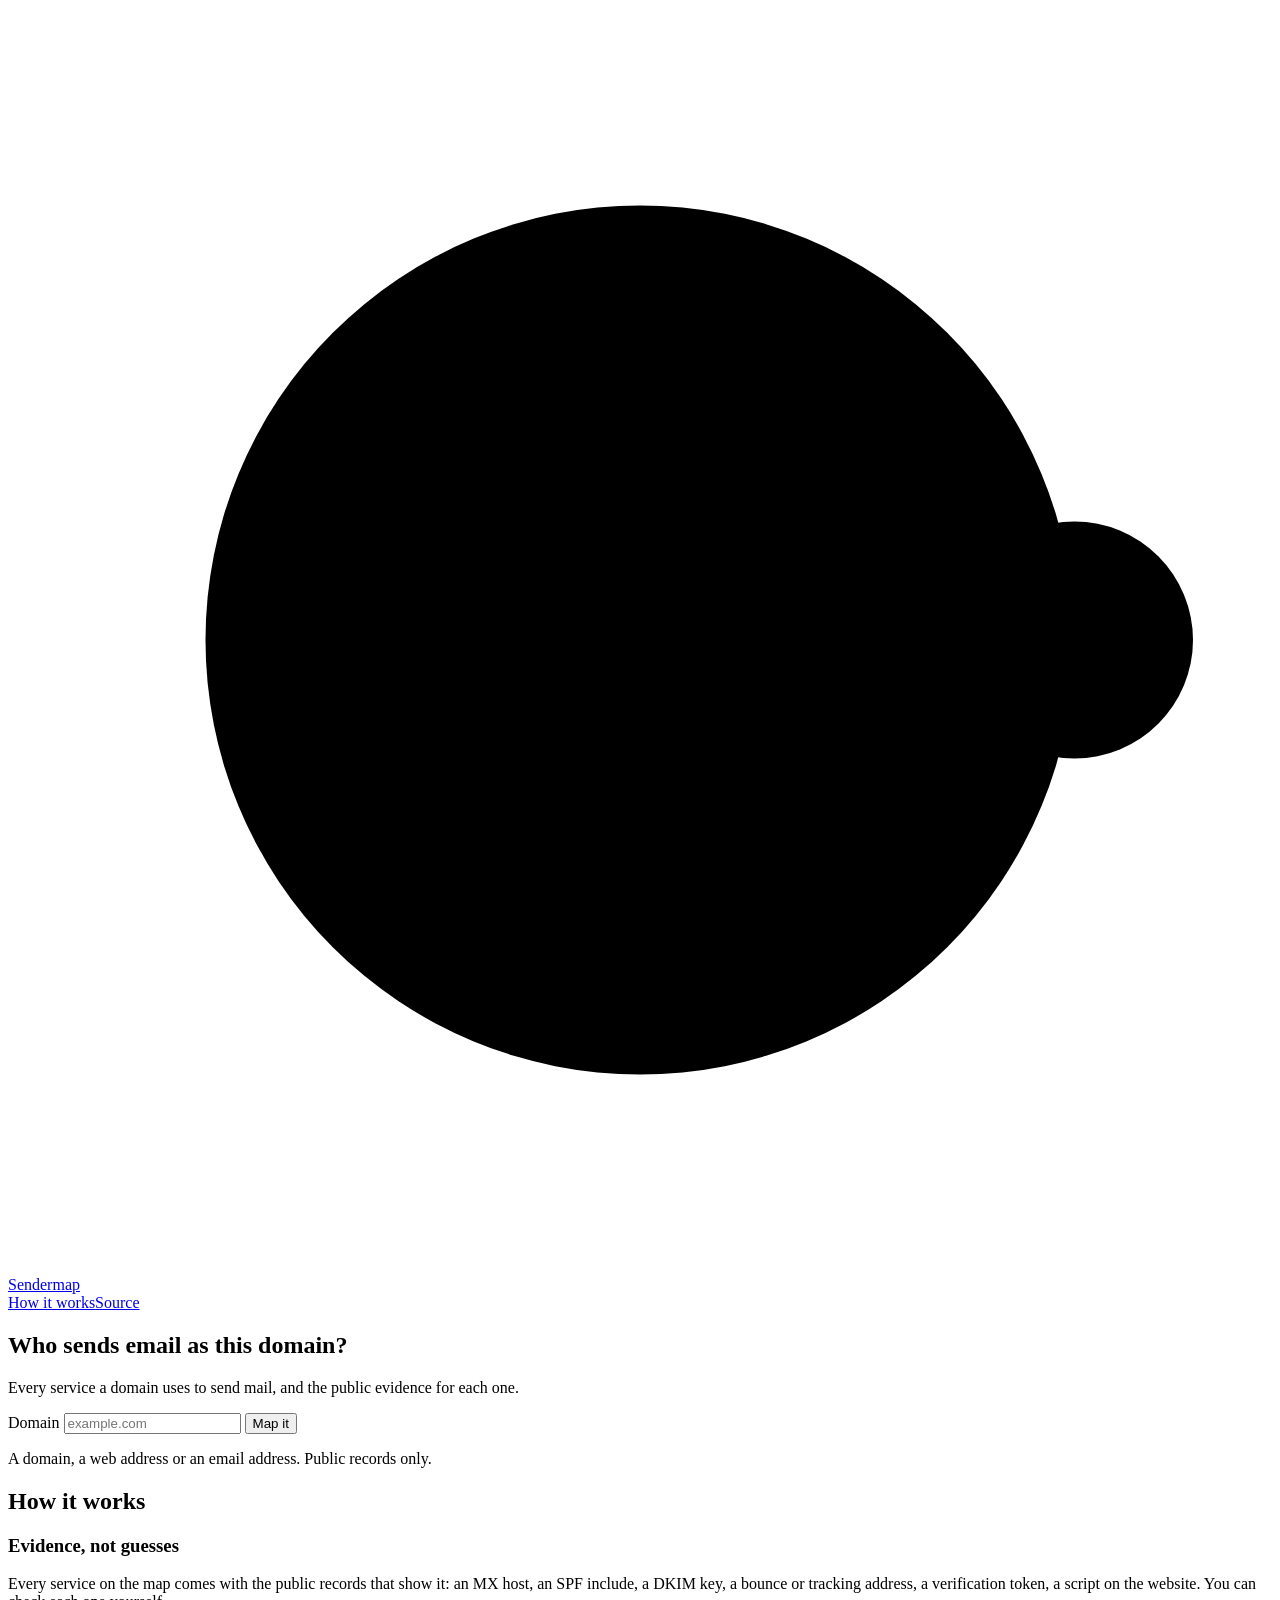
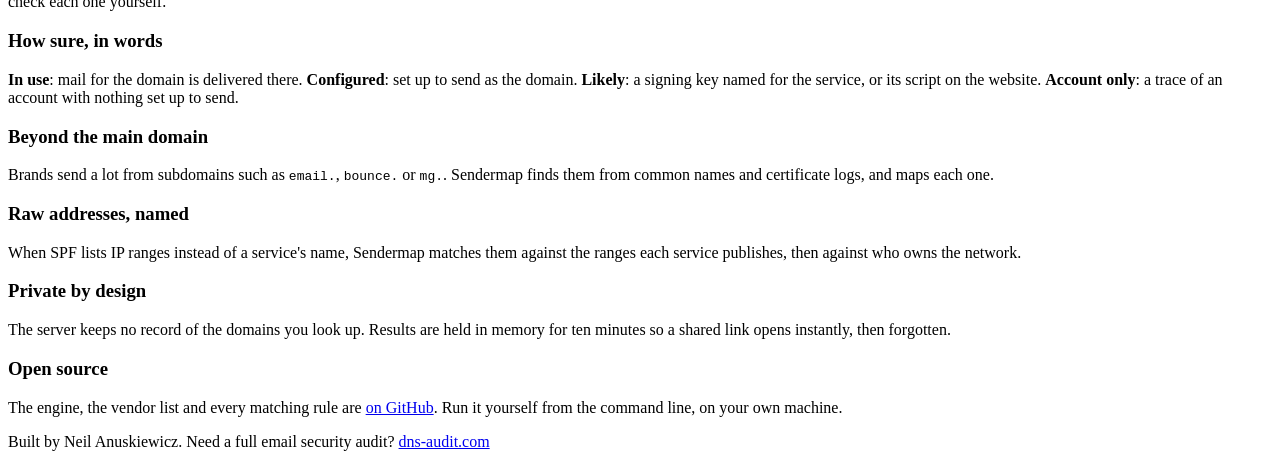
==== sendermap/web/static/index.html @ 8028f18f "The app turns off uvicorn's access log, so the privacy docstring is true (M15) app.py said there is " ====
<!doctype html>
<html lang="en">
<head>
  <meta charset="utf-8">
  <meta name="viewport" content="width=device-width, initial-scale=1">
  <title>Sendermap</title>
  <meta name="description" content="Type a domain, see every service that sends email as it, with the public evidence for each.">
  <meta property="og:title" content="Sendermap">
  <meta property="og:description" content="Every service that sends email as a domain, with the public evidence for each.">
  <link rel="icon" href="data:image/svg+xml,%3Csvg xmlns='http://www.w3.org/2000/svg' viewBox='0 0 32 32'%3E%3Ccircle cx='16' cy='16' r='5' fill='%232f9e6f'/%3E%3Ccircle cx='16' cy='16' r='11' fill='none' stroke='%233b82c4' stroke-width='2'/%3E%3Ccircle cx='27' cy='16' r='3' fill='%23c9881a'/%3E%3C/svg%3E">
  <link rel="stylesheet" href="/static/style.css">
  <script defer src="/static/app.js"></script>
</head>
<body>
  <header class="top">
    <a class="wordmark" href="/" aria-label="Sendermap home">
      <svg viewBox="0 0 32 32" aria-hidden="true"><circle cx="16" cy="16" r="5" class="wm-core"/><circle cx="16" cy="16" r="11" class="wm-ring"/><circle cx="27" cy="16" r="3" class="wm-dot"/></svg>
      Sendermap
    </a>
    <nav><a href="#how">How it works</a><a href="https://github.com/marmot7775/sendermap">Source</a></nav>
  </header>

  <main>
    <section class="hero" id="hero">
      <h1>Who sends email as this domain?</h1>
      <p class="lede">Every service a domain uses to send mail, and the public evidence for each one.</p>
      <form id="lookup" class="lookup" autocomplete="off">
        <label for="domain" class="visually-hidden">Domain</label>
        <input id="domain" name="d" type="text" inputmode="url" spellcheck="false"
               placeholder="example.com" aria-describedby="hint" required>
        <button type="submit">Map it</button>
      </form>
      <p id="hint" class="hint">A domain, a web address or an email address. Public records only.</p>
    </section>

    <section id="progress" class="progress" hidden aria-live="polite">
      <div class="pulse" aria-hidden="true"></div>
      <p id="step">Starting</p>
    </section>

    <section id="error" class="error" hidden role="alert"></section>

    <section id="result" class="result" hidden>
      <div class="result-head">
        <img id="logo" class="logo" alt="" hidden>
        <div>
          <h2 id="result-domain"></h2>
          <p id="summary" class="summary"></p>
        </div>
        <div class="actions">
          <button type="button" id="copy-link">Copy link</button>
          <button type="button" id="copy-md">Copy as Markdown</button>
          <button type="button" id="download">Download JSON</button>
        </div>
      </div>

      <figure class="map-wrap">
        <svg id="map" viewBox="0 0 720 720" role="img"></svg>
        <figcaption class="legend">
          <span><i class="dot in-use"></i>In use</span>
          <span><i class="dot configured"></i>Configured</span>
          <span><i class="dot likely"></i>Likely</span>
          <span><i class="dot account"></i>Account only</span>
        </figcaption>
      </figure>

      <div id="services"></div>
      <div id="reporting"></div>
      <div id="attention"></div>
      <div id="unknowns"></div>
      <div id="checked"></div>
      <p id="footnote" class="footnote"></p>
    </section>

    <section id="how" class="how">
      <h2>How it works</h2>
      <div class="how-grid">
        <div>
          <h3>Evidence, not guesses</h3>
          <p>Every service on the map comes with the public records that show it: an MX host, an SPF include, a DKIM key, a bounce or tracking address, a verification token, a script on the website. You can check each one yourself.</p>
        </div>
        <div>
          <h3>How sure, in words</h3>
          <p><b>In use</b>: mail for the domain is delivered there. <b>Configured</b>: set up to send as the domain. <b>Likely</b>: a signing key named for the service, or its script on the website. <b>Account only</b>: a trace of an account with nothing set up to send.</p>
        </div>
        <div>
          <h3>Beyond the main domain</h3>
          <p>Brands send a lot from subdomains such as <code>email.</code>, <code>bounce.</code> or <code>mg.</code>. Sendermap finds them from common names and certificate logs, and maps each one.</p>
        </div>
        <div>
          <h3>Raw addresses, named</h3>
          <p>When SPF lists IP ranges instead of a service's name, Sendermap matches them against the ranges each service publishes, then against who owns the network.</p>
        </div>
        <div>
          <h3>Private by design</h3>
          <p>The server keeps no record of the domains you look up. Results are held in memory for ten minutes so a shared link opens instantly, then forgotten.</p>
        </div>
        <div>
          <h3>Open source</h3>
          <p>The engine, the vendor list and every matching rule are <a href="https://github.com/marmot7775/sendermap">on GitHub</a>. Run it yourself from the command line, on your own machine.</p>
        </div>
      </div>
    </section>
  </main>

  <footer class="bottom">
    <p>Built by Neil Anuskiewicz. Need a full email security audit? <a href="https://dns-audit.com">dns-audit.com</a></p>
  </footer>
</body>
</html>
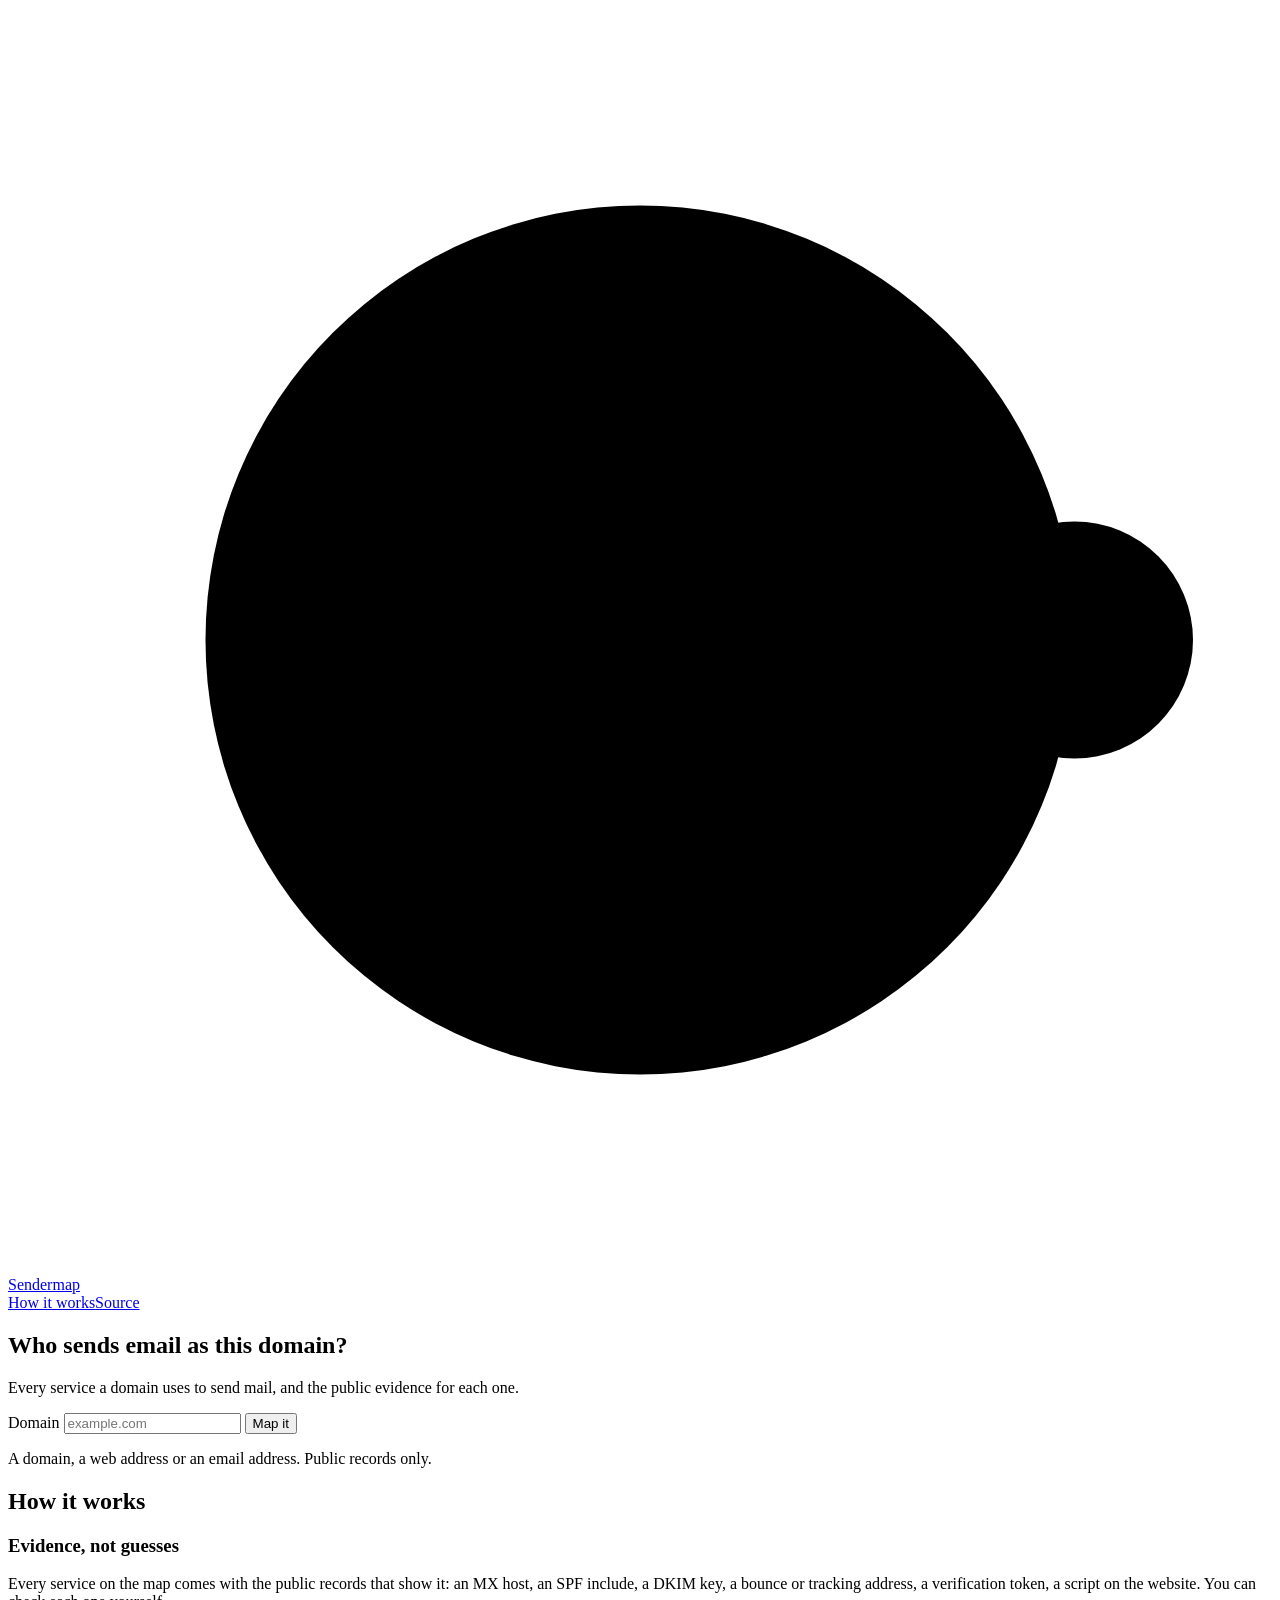
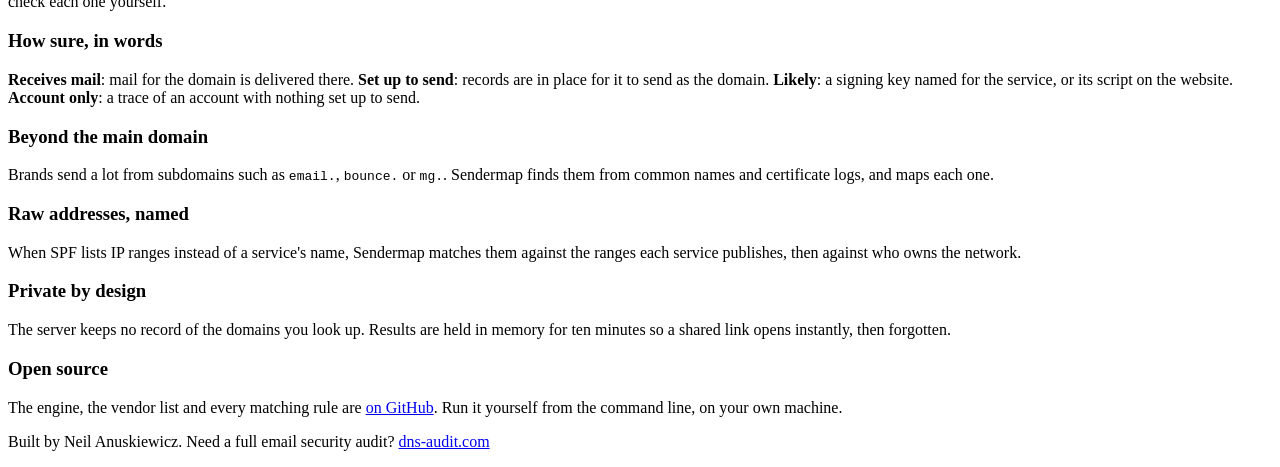
==== commit a8ed9952: "Give the site's result page the same top-down order A head with the service count and things to fix," ====
--- a/sendermap/web/static/index.html
+++ b/sendermap/web/static/index.html
@@ -43,10 +43,7 @@
     <section id="result" class="result" hidden>
       <div class="result-head">
         <img id="logo" class="logo" alt="" hidden>
-        <div>
-          <h2 id="result-domain"></h2>
-          <p id="summary" class="summary"></p>
-        </div>
+        <div id="head"></div>
         <div class="actions">
           <button type="button" id="copy-link">Copy link</button>
           <button type="button" id="copy-md">Copy as Markdown</button>
@@ -54,22 +51,17 @@
         </div>
       </div>
 
-      <figure class="map-wrap">
+      <figure id="map-wrap" class="map-wrap">
         <svg id="map" viewBox="0 0 720 720" role="img"></svg>
         <figcaption class="legend">
-          <span><i class="dot in-use"></i>In use</span>
-          <span><i class="dot configured"></i>Configured</span>
+          <span><i class="dot in-use"></i>Receives mail</span>
+          <span><i class="dot configured"></i>Set up to send</span>
           <span><i class="dot likely"></i>Likely</span>
           <span><i class="dot account"></i>Account only</span>
         </figcaption>
       </figure>
 
-      <div id="services"></div>
-      <div id="reporting"></div>
-      <div id="attention"></div>
-      <div id="unknowns"></div>
-      <div id="checked"></div>
-      <p id="footnote" class="footnote"></p>
+      <div id="view" class="view"></div>
     </section>
 
     <section id="how" class="how">
@@ -81,7 +73,7 @@
         </div>
         <div>
           <h3>How sure, in words</h3>
-          <p><b>In use</b>: mail for the domain is delivered there. <b>Configured</b>: set up to send as the domain. <b>Likely</b>: a signing key named for the service, or its script on the website. <b>Account only</b>: a trace of an account with nothing set up to send.</p>
+          <p><b>Receives mail</b>: mail for the domain is delivered there. <b>Set up to send</b>: records are in place for it to send as the domain. <b>Likely</b>: a signing key named for the service, or its script on the website. <b>Account only</b>: a trace of an account with nothing set up to send.</p>
         </div>
         <div>
           <h3>Beyond the main domain</h3>
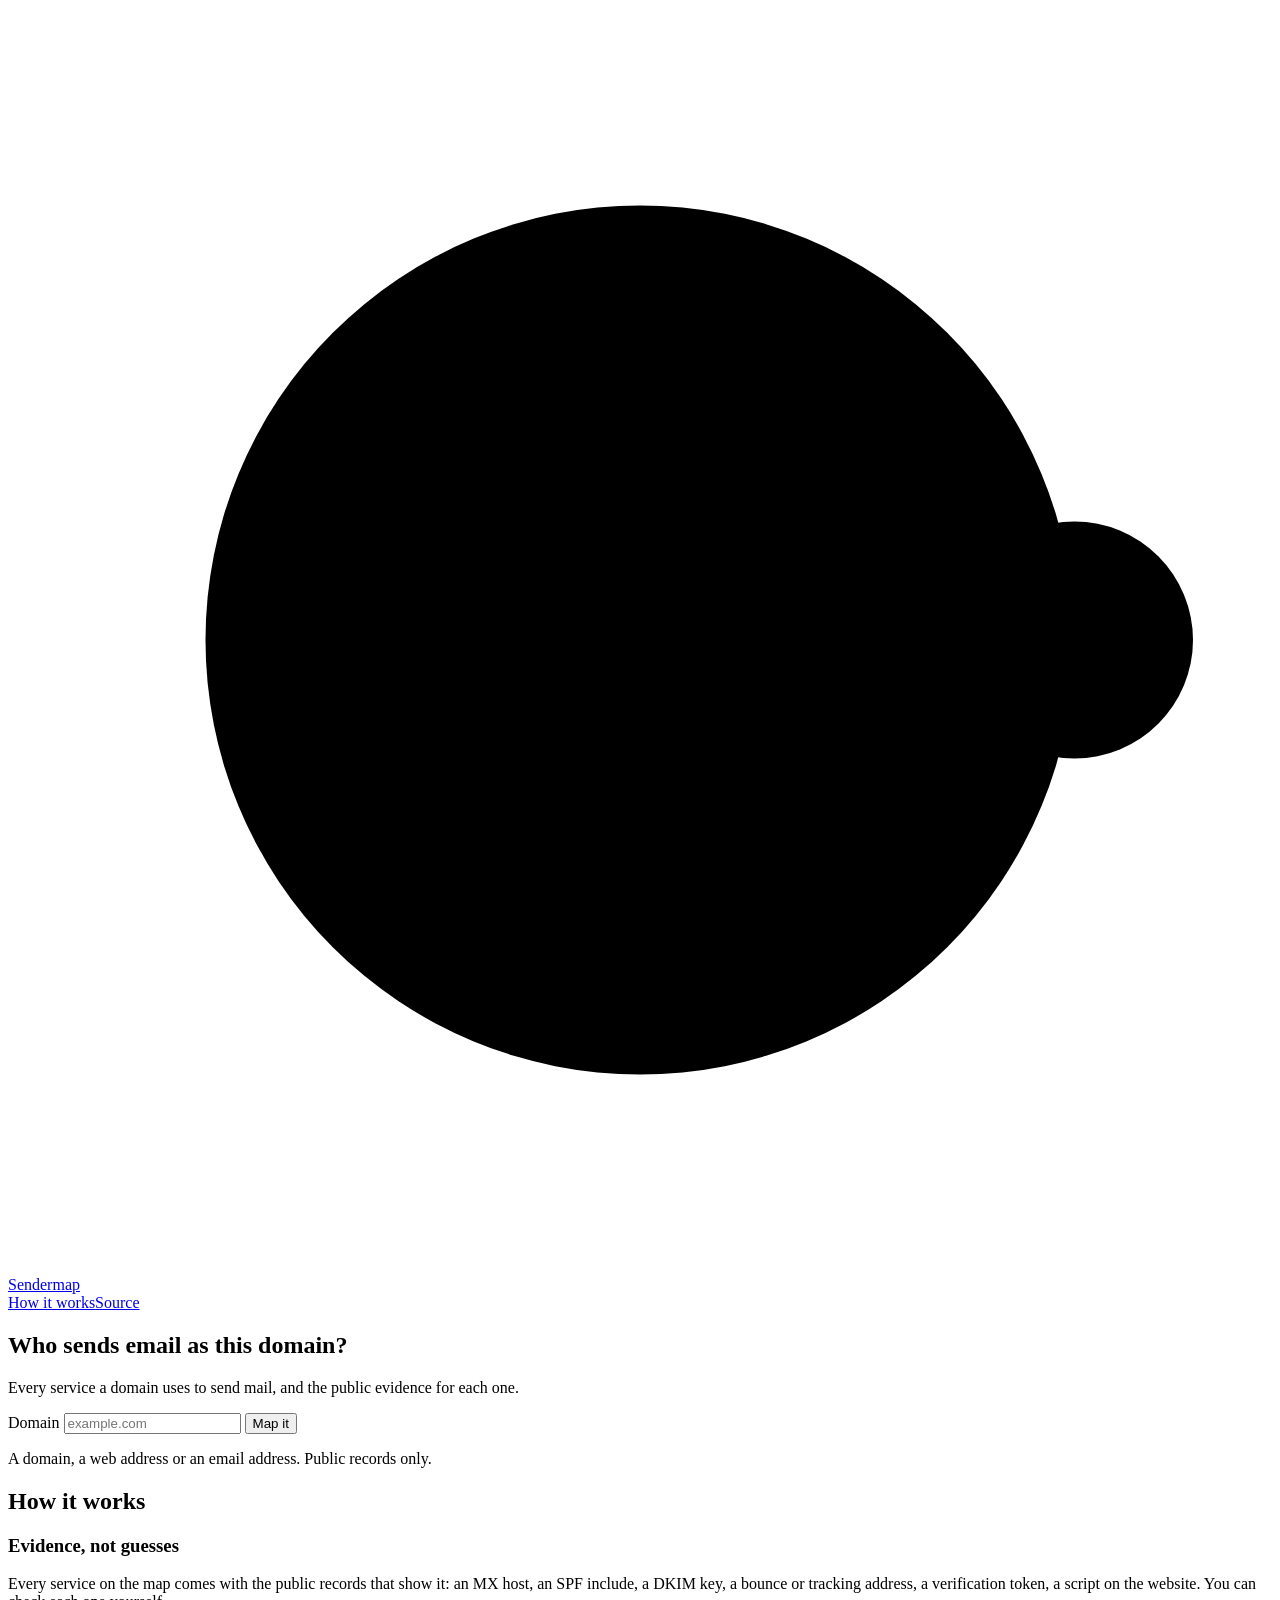
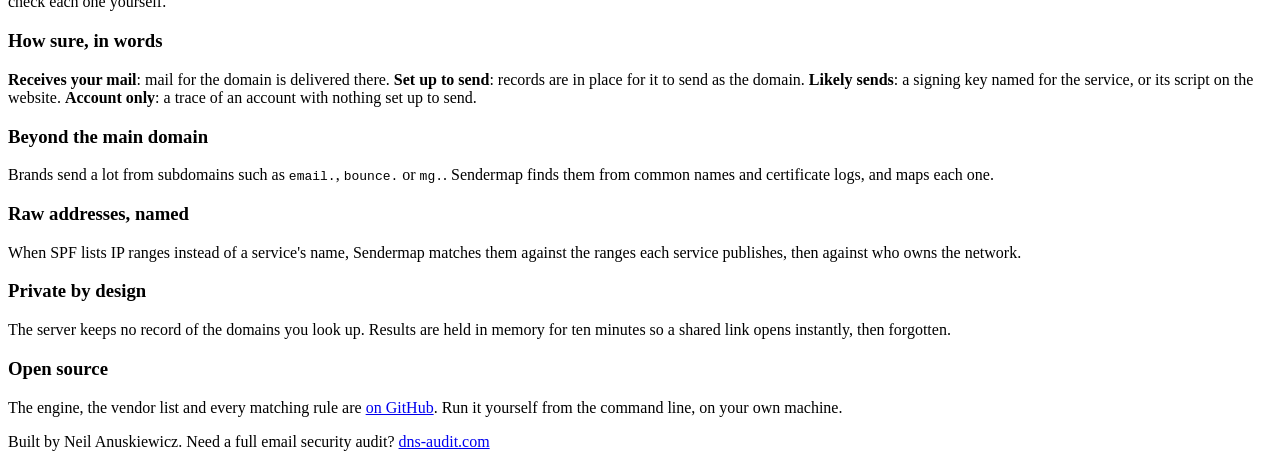
==== commit 910e98a4: "Plainer views: the question, the answer, and a line under each section The terminal, Markdown and we" ====
--- a/sendermap/web/static/index.html
+++ b/sendermap/web/static/index.html
@@ -54,9 +54,9 @@
       <figure id="map-wrap" class="map-wrap">
         <svg id="map" viewBox="0 0 720 720" role="img"></svg>
         <figcaption class="legend">
-          <span><i class="dot in-use"></i>Receives mail</span>
+          <span><i class="dot in-use"></i>Receives your mail</span>
           <span><i class="dot configured"></i>Set up to send</span>
-          <span><i class="dot likely"></i>Likely</span>
+          <span><i class="dot likely"></i>Likely sends</span>
           <span><i class="dot account"></i>Account only</span>
         </figcaption>
       </figure>
@@ -73,7 +73,7 @@
         </div>
         <div>
           <h3>How sure, in words</h3>
-          <p><b>Receives mail</b>: mail for the domain is delivered there. <b>Set up to send</b>: records are in place for it to send as the domain. <b>Likely</b>: a signing key named for the service, or its script on the website. <b>Account only</b>: a trace of an account with nothing set up to send.</p>
+          <p><b>Receives your mail</b>: mail for the domain is delivered there. <b>Set up to send</b>: records are in place for it to send as the domain. <b>Likely sends</b>: a signing key named for the service, or its script on the website. <b>Account only</b>: a trace of an account with nothing set up to send.</p>
         </div>
         <div>
           <h3>Beyond the main domain</h3>
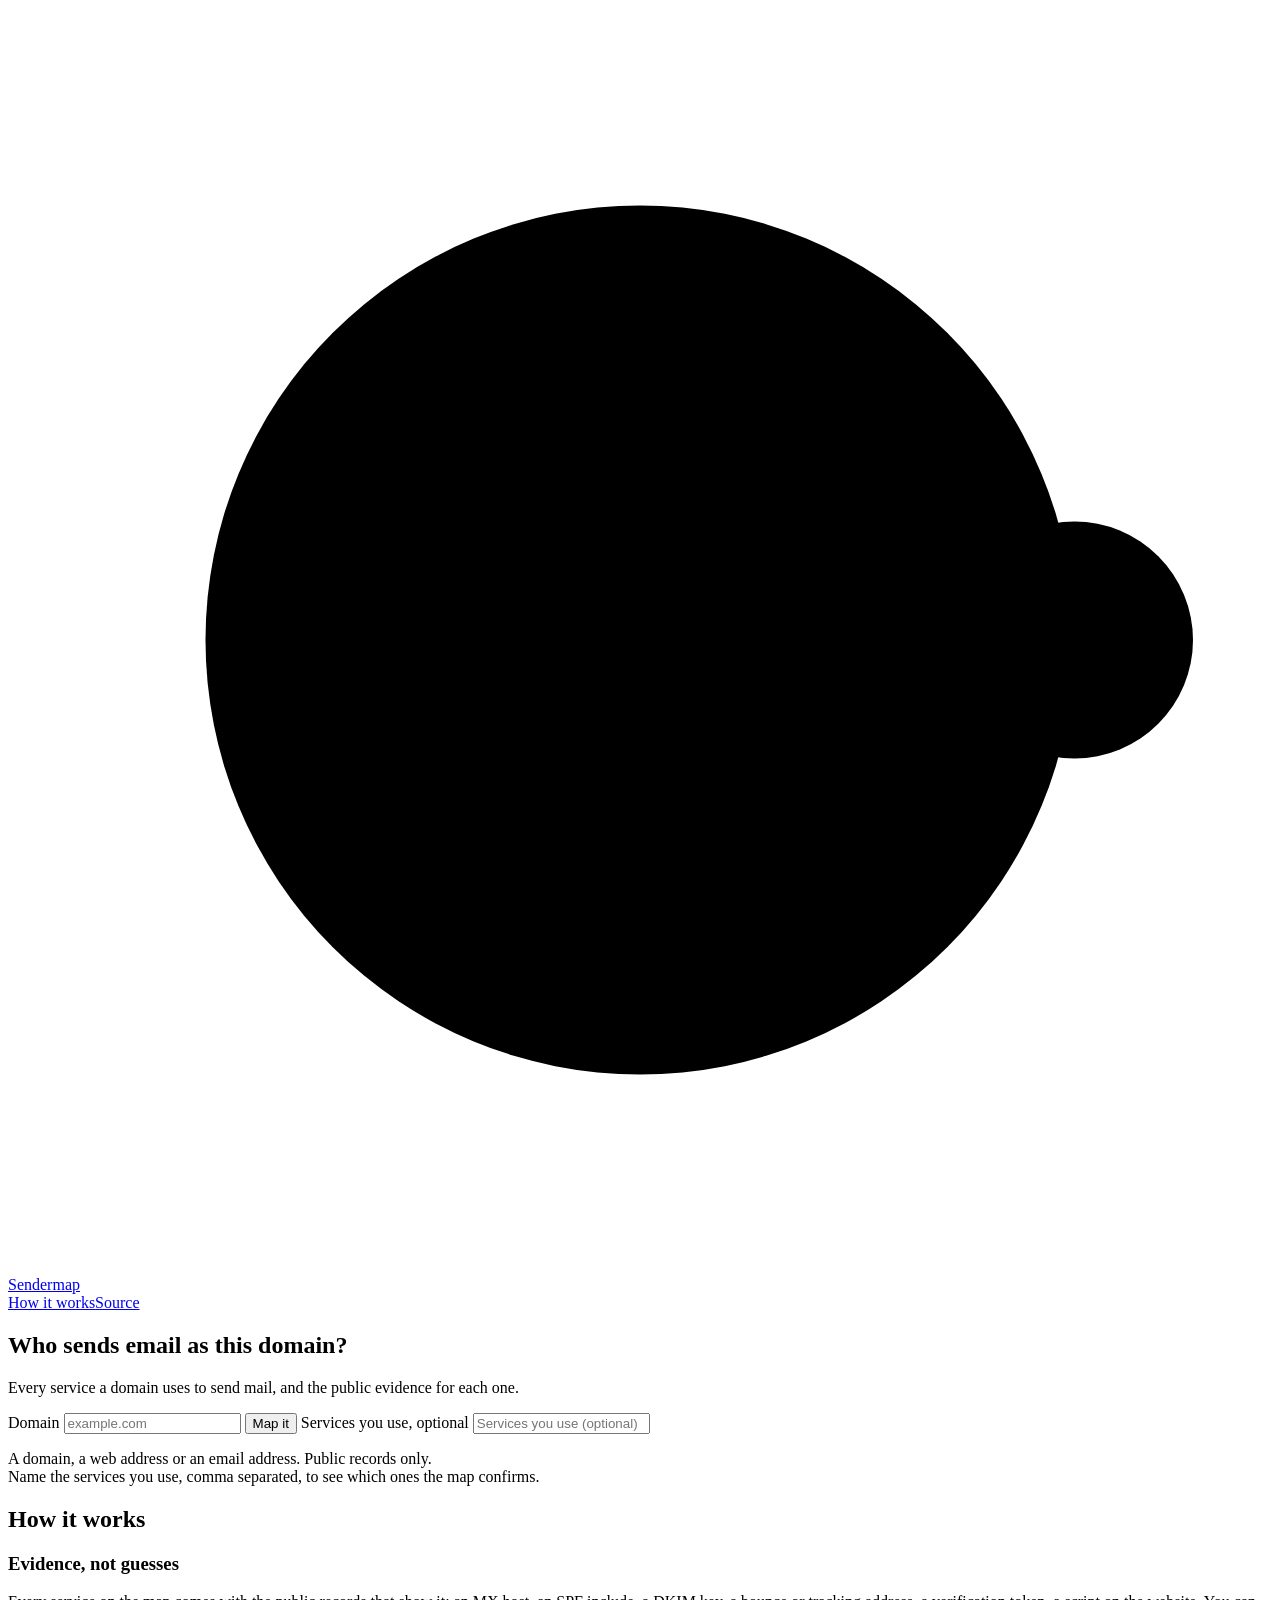
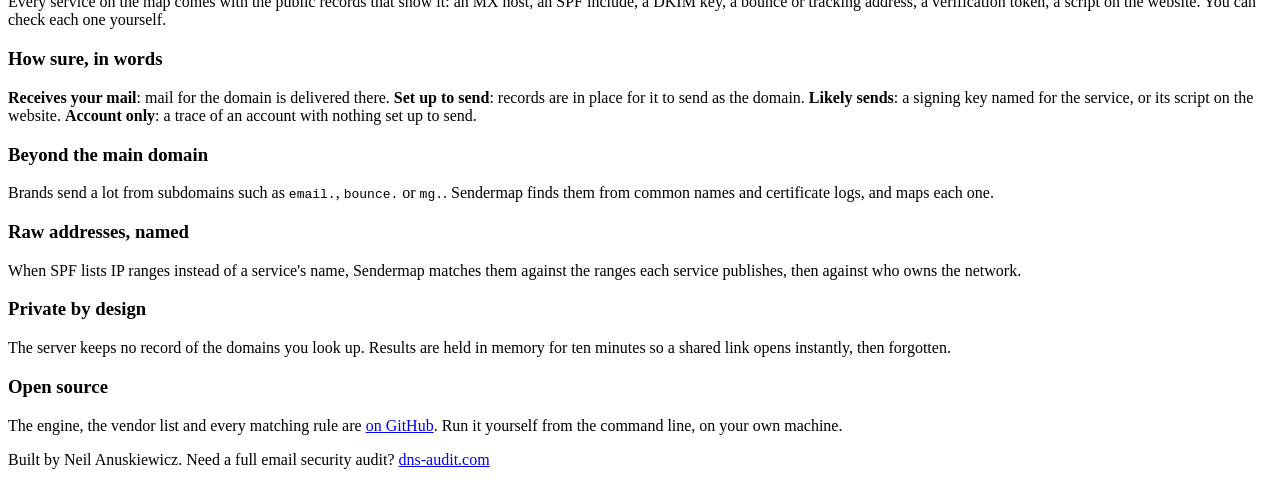
==== commit 60794c78: "Web: a box for the services the owner uses The claimed list was reachable only through a ?claimed= l" ====
--- a/sendermap/web/static/index.html
+++ b/sendermap/web/static/index.html
@@ -29,8 +29,12 @@
         <input id="domain" name="d" type="text" inputmode="url" spellcheck="false"
                placeholder="example.com" aria-describedby="hint" required>
         <button type="submit">Map it</button>
+        <label for="names" class="visually-hidden">Services you use, optional</label>
+        <input id="names" name="claimed" type="text" spellcheck="false" maxlength="2000"
+               placeholder="Services you use (optional)">
       </form>
-      <p id="hint" class="hint">A domain, a web address or an email address. Public records only.</p>
+      <p id="hint" class="hint">A domain, a web address or an email address. Public records only.<br>
+        Name the services you use, comma separated, to see which ones the map confirms.</p>
     </section>
 
     <section id="progress" class="progress" hidden aria-live="polite">
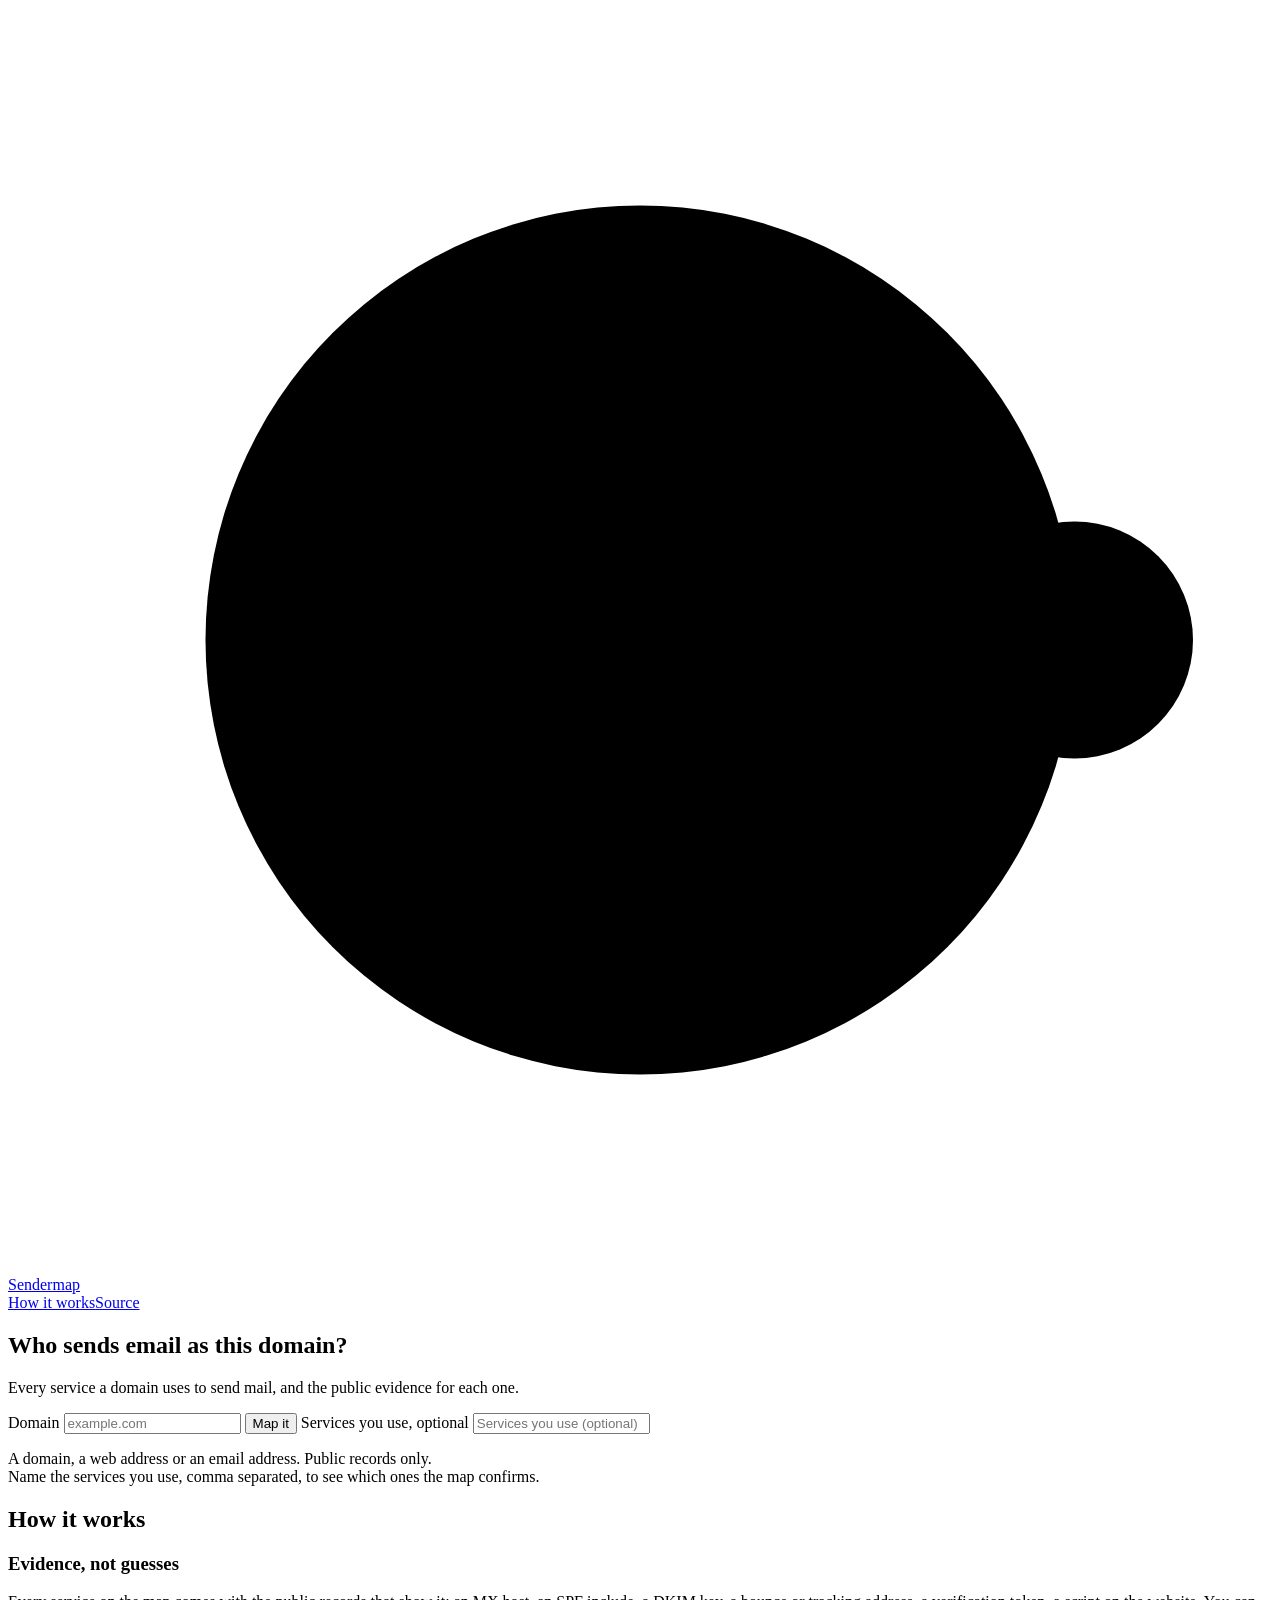
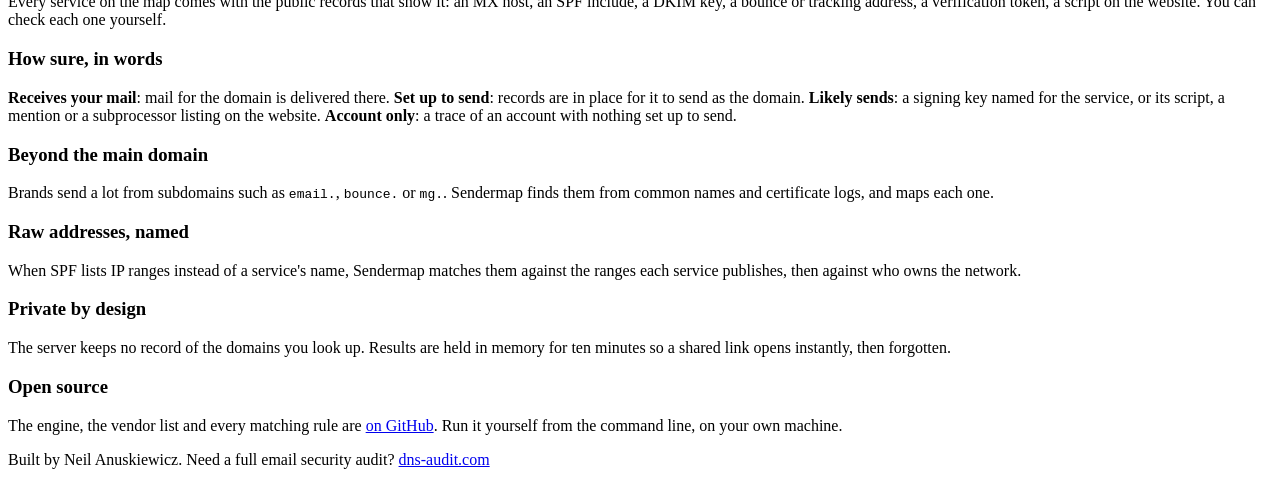
==== commit 99cfedde: "Bug sweep 2026-11: SPF all, DMARC records, unreadable maps on the web, docs Co-Authored-By: Claude <" ====
--- a/sendermap/web/static/index.html
+++ b/sendermap/web/static/index.html
@@ -77,7 +77,7 @@
         </div>
         <div>
           <h3>How sure, in words</h3>
-          <p><b>Receives your mail</b>: mail for the domain is delivered there. <b>Set up to send</b>: records are in place for it to send as the domain. <b>Likely sends</b>: a signing key named for the service, or its script on the website. <b>Account only</b>: a trace of an account with nothing set up to send.</p>
+          <p><b>Receives your mail</b>: mail for the domain is delivered there. <b>Set up to send</b>: records are in place for it to send as the domain. <b>Likely sends</b>: a signing key named for the service, or its script, a mention or a subprocessor listing on the website. <b>Account only</b>: a trace of an account with nothing set up to send.</p>
         </div>
         <div>
           <h3>Beyond the main domain</h3>
